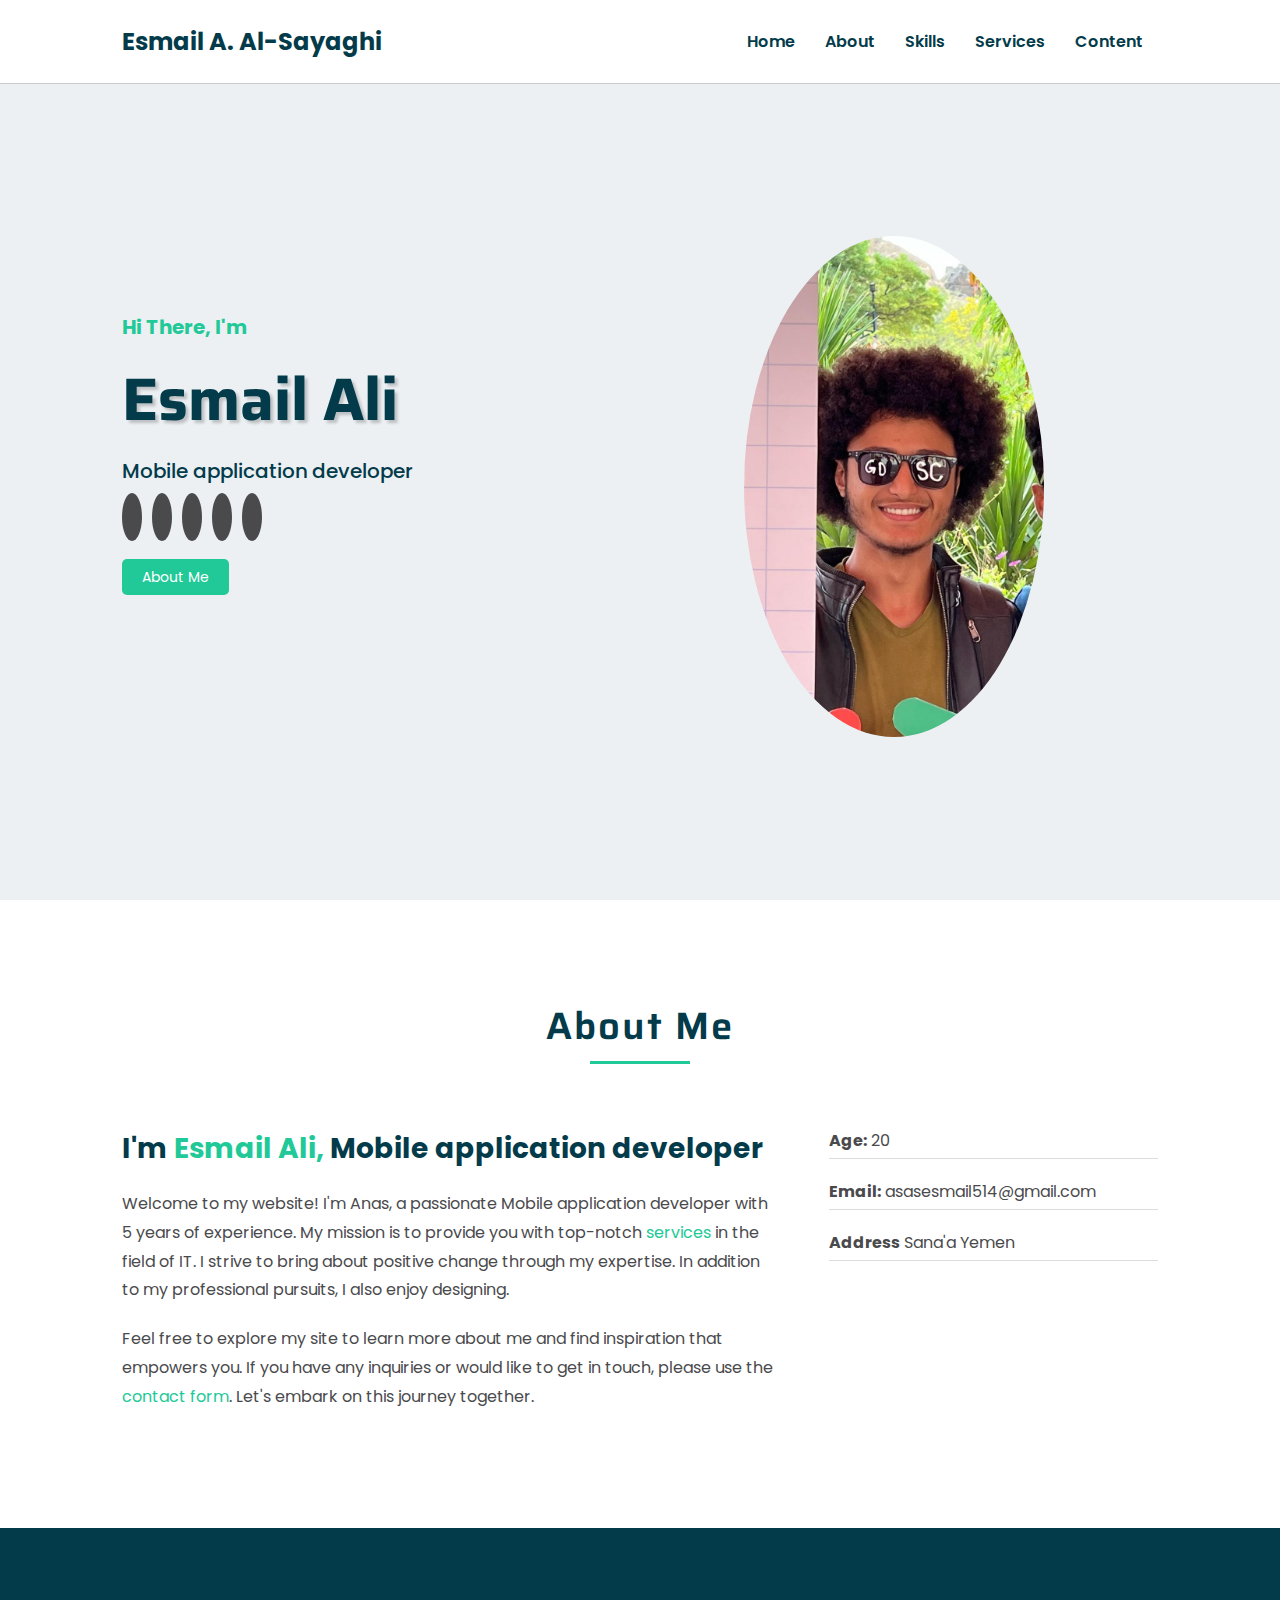
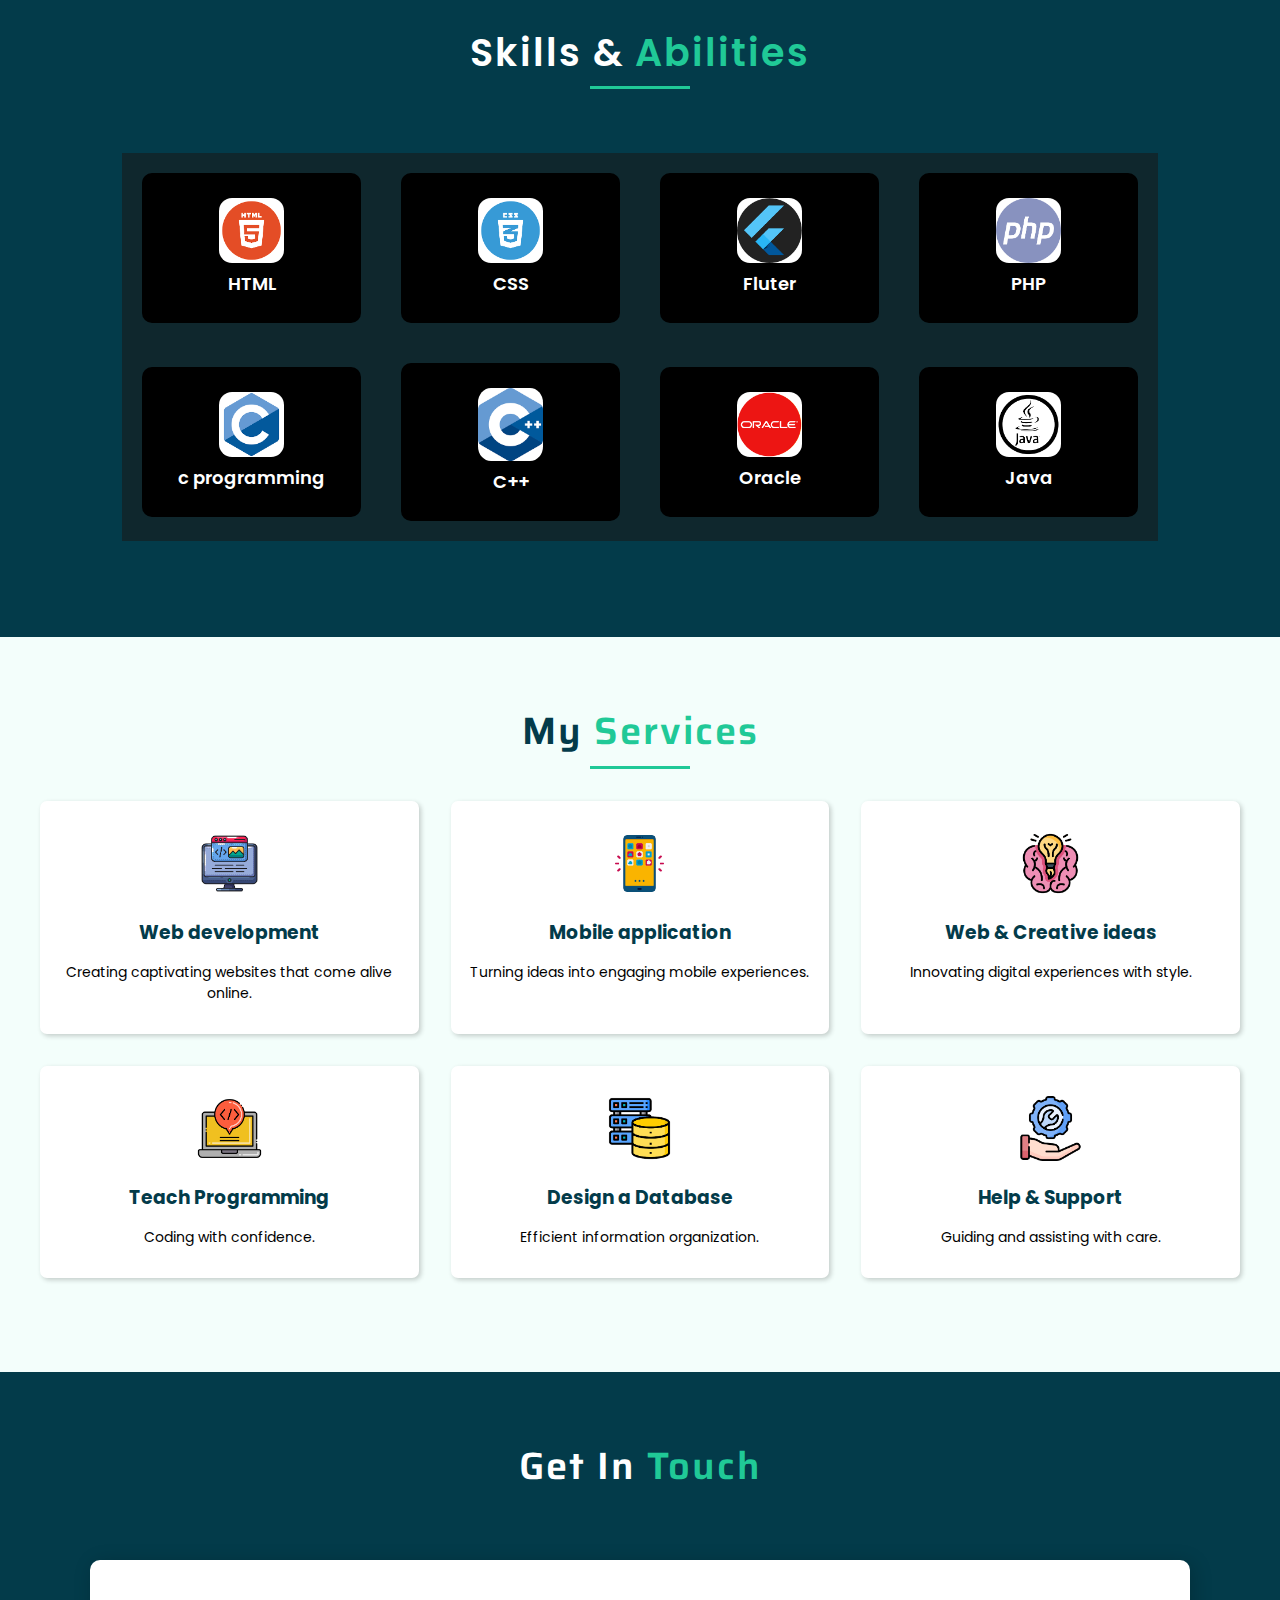
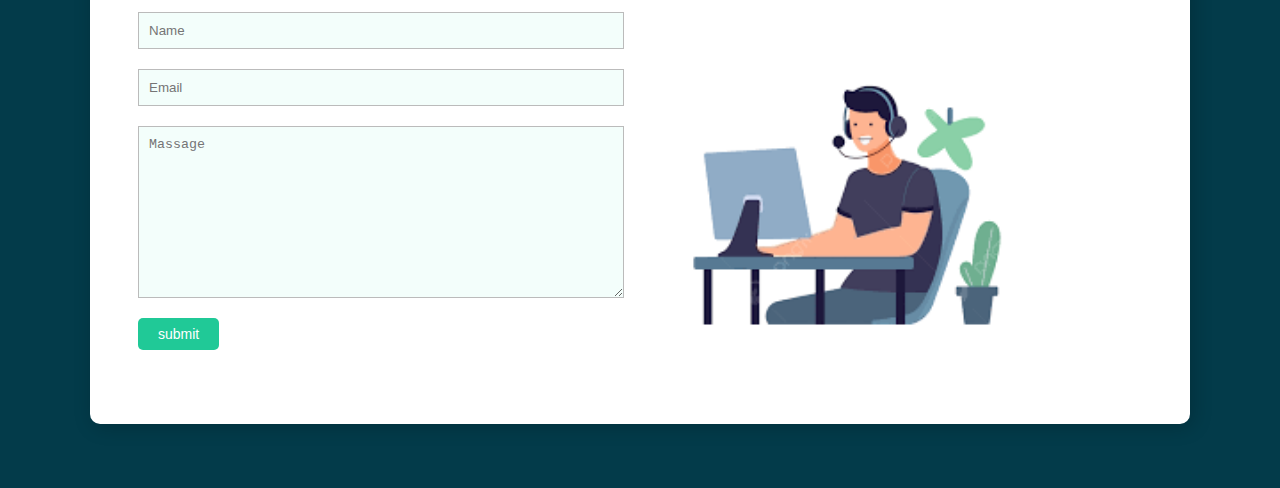
==== index.html @ cde352ef "all files added" ====
<!DOCTYPE html>
<html lang="en">
<head>
    <meta charset="UTF-8">
    <meta name="viewport" content="width=device-width, initial-scale=1.0">
    <title>Anas Rauf</title>
    <link rel="stylesheet" href="https://cdnjs.cloudflare.com/ajax/libs/font-awesome/6.4.2/css/all.min.css" integrity="sha512-z3gLpd7yknf1YoNbCzqRKc4qyor8gaKU1qmn+CShxbuBusANI9QpRohGBreCFkKxLhei6S9CQXFEbbKuqLg0DA==" crossorigin="anonymous" referrerpolicy="no-referrer" />
    <link rel="stylesheet" href="CSS/style.css">
</head>
<body>
    <header class="home">
        

        <div class="navbar">
            <nav>
                <a href="#home" class="logo">Esmail A. Al-Sayaghi</a>
                <ul>
                    <li><a href="index.html">Home</a></li>
                    <li><a href="aboutme.html">About</a></li>
                    <li><a href="skills.html">Skills</a></li>
                    <li><a href="services.html">Services</a></li>
                    <li><a href="Content.html">Content</a></li>
                </ul>
            </nav>
        </div>
        


        <div class="content">
            <div class="text">
                <p><span class="stext">Hi There, I'm</span></p>
                <h1>Esmail Ali</h1>
                <p class="job">Mobile application developer</p>
                <div class="social">
                    <a href="#" target="_blank"><i class="fa-brands fa-facebook"></i></a>
                    <a href="https://www.instagram.com/esmail_sayaghi?igsh=MXd4aXR5Yzc2dW90aw==" target="_blank"><i class="fa-brands fa-instagram"></i></a>
                    <a href="#" target="_blank"><i class="fa-brands fa-twitter"></i></i></a>
                    <a href="https://www.linkedin.com/in/esmail-ali-726659254?utm_source=share&utm_campaign=share_via&utm_content=profile&utm_medium=android_app" target="_blank"><i class="fa-brands fa-linkedin"></i></a>
                    <a href="https://github.com/Esmail514" target="_blank"><i class="fa-brands fa-github"></i></a>
                </div>
                <a href="aboutme.html" class="aboutme">About Me <i class="fa-solid fa-circle-arrow-down"></i></a>
            </div>
            

            <div>
                <img src="IMG/Esmail.jpg" alt="Photo">
            </div>
        </div>
    






        <div>
            <section class="about">
                <div class="container">
                    <h2>About Me</h2>
                    <hr>
    
                    <div class="aboutcontent">
                        <div class="col1">
                            <h3>I'm <span class="myname">Esmail Ali,</span> Mobile application developer </h3>
                            <p>Welcome to my website! I'm Anas, a passionate Mobile application developer with 5 years of experience.
                                 My mission is to provide you with top-notch <a href="services.html" style="color: #20c997;">services</a> in the field of IT. I strive to bring about positive
                                  change through my expertise. In addition to my professional pursuits, I also enjoy designing. 
                            </p>
                            <p>
                                Feel free to explore my site to learn more about me and find inspiration that empowers you. 
                                If you have any inquiries or would like to get in touch, please use the <a href="Content.html" style="color: #20c997;">contact form</a>. Let's embark on this journey together.
                            </p>
                        </div>
                        <div class="col2">
                            <p><b>Age:</b> 20</p>
                            <p><b>Email:</b> <a href="asasesmail514@gmail.com" style="color: #4a4a4d;">asasesmail514@gmail.com</a></p>
                            <p><b>Address</b> <a href="https://maps.app.goo.gl/3mk9GAwn89pQxXhNA" style="color: #4a4a4d;""> Sana'a Yemen</a></p>
                        </div>
                    </div>
    
                </div>
            </section>
        </div>
    
    
    
    
        <section class="skills">
            <div class="container">
                <h2><i class="fa-solid fa-laptop-code"></i> Skills & <span class="abi">Abilities</span></h2>
                <hr>
                <div class="skilscontent">
                    <div class="row">
                        <div class="item">
                            <img src="IMG/images.png" alt="HTML">
                            <p>HTML</p>
                        </div>
    
                        <div class="item">
                            <img src="IMG/css.png" alt="CSS">
                            <p>CSS</p>
                        </div>
    
                        <div class="item">
                            <img src="IMG/fluter.png" alt="Fluter">
                            <p>Fluter</p>
                        </div>
    
                        <div class="item">
                            <img src="IMG/php.png" alt="PHP">
                            <p>PHP</p>
                        </div>
    
                        <div class="item">
                            <img src="IMG/c.png" alt="c programming">
                            <p>c programming</p>
                        </div>
    
                        <div class="item">
                            <img src="IMG/c++.png" alt="C++">
                            <p>C++</p>
                        </div>
    
                        <div class="item">
                            <img src="IMG/oracle2.png" alt="Oracle">
                            <p>Oracle</p>
                        </div>
                        
                        <div class="item">
                            <img src="IMG/java.png" alt="Java">
                            <p>Java</p>
                        </div>
    
    
                    </div>
                </div>
            </div>
        </section>
    
    
        <section class="serveses">
            <div class="contener">
                <h2><i class="fa-solid fa-list-check"></i> <span class="my">My</span> <span class="servicesco">Services</span></h2>
                <hr>
                <div class="row">
                    <div class="item">
                        <img src="IMG/2.png" alt="">
                        <h3>Web development</h3>
                        <p>Creating captivating websites that come alive online.</p>
                    </div>
                    <div class="item">
                        <img src="IMG/mobile app (6).png" alt="">
                        <h3>Mobile application</h3>
                        <p>Turning ideas into engaging mobile experiences.</p>
                    </div>
                    <div class="item">
                        <img src="IMG/createive555.png" alt="">
                        <h3>Web & Creative ideas</h3>
                        <p>Innovating digital experiences with style.</p>
                    </div>
                    <div class="item">
                        <img src="IMG/4.png" alt="">
                        <h3>Teach Programming</h3>
                        <p>Coding with confidence.</p>
                    </div>
                    <div class="item">
                        <img src="IMG/download (1).png" alt="">
                        <h3>Design a Database</h3>
                        <p>Efficient information organization.</p>
                    </div>
                    <div class="item">
                        <img src="IMG/download (4).png" alt="">
                        <h3>Help & Support</h3>
                        <p>Guiding and assisting with care.</p>
                    </div>
                </div>
            </div>
        </section>
    
    
    
    
    
    
    
    
    
        <section class="contact">
            <div class="contener">
                <h2 class="why">
                    <i class="fa-solid fa-headset"></i> <span class="getin">Get In</span> <span class="touch"> Touch</span>
                </h2>
                
            </div>
    
            <div class="row">
                <!-- <img src="IMG/images (1).png" alt="Get in touch"> -->
                
                <form>
                    <input type="text" name="Name" id="Name" placeholder="Name" required>
                    <input type="email" name="Email" id="Email" placeholder="Email" required>
                    <textarea name="Massage" id="Massage" cols="30" rows="10" placeholder="Massage"></textarea>
                    <button type="submit">submit</button>
                </form>
    
                <img src="IMG/theone.png" alt="Get in touch">
        </section>
    </header>
</body>
</html>
---- CSS/style.css ----
@import url('https://fonts.googleapis.com/css2?family=Poppins:wght@300;400;500;600;700&family=Saira:wght@700&display=swap');
/*  fonts 1.Poppins 2.Saira
font size 300-400-500-600-700 */


:root {
    --primary-color: #033b4a;
    --secondary-color: #20c997;
    --gray: #4a4a4d;
    --bg-primary: #ecf0f3;
}
/* four main colors for our website */
 
*{
    margin: 0;
    padding: 0;
    box-sizing: border-box;
}
/* as a start we should put this features */


body{
    font-family: 'Poppins', sans-serif;
}
/* the main fount for our website is poppins */

h1 ,h2 {
    font-family: 'Saira', sans-serif;
}
/* all h1 and h2 in Saira font */

ul{
    list-style: none;
}
/* to remove the balls that comes with the list */

a{
    text-decoration: none;
}
/* to delete the underline that come with the links */

/* header */
    /* NAVBAR */
header{
    background-color: var(--bg-primary);
    height: 100vh;
}
/* give full size  */
header .navbar{
    background-color: white;
    border-bottom: 1px solid #ccc;
    position: fixed;
    width: 100%;  
}
/* edit the nav bar
make the background color white and add a border bottom to يفصل between the ...
position fixed and width 100 to full the page */

header .navbar nav {
    display: flex;
    justify-content: space-between;
    align-items: center;
    max-width: 1100px;
    margin: auto;
    padding: 1.5rem 2rem;
    /* background-color: red; */
}
/* now we order the elements by make them flex and add between anas rauf and other nav elements a space
and then we center them and add a max width to make the shape looks good
1 rem = 20px and its better to use rem instead of px in some cases */
header .navbar nav ul{
    display: flex;
    /* justify-content: center; */
    /* align-items: center; */
}
/* make the nav element display flex */
header .navbar nav ul a{
    margin: 0 15px;
    color: var(--primary-color);
    font-weight: 600;
    transition: all 0.01s ease-in;
}

header .navbar nav ul a:hover{
    border-bottom: solid black 3px;
    transform: scale(1.5);
    color: var(--secondary-color);
    transform: scale(0.7) ;
}
header .navbar nav ul a:hover{
    font-weight: 700;
}
/* features for a and add hover for them */
.logo{
    color: var(--primary-color);
    font-size: 24px;
    font-weight: 700;
    animation-name: ff;
    animation-duration:3s ;
}
@keyframes ff{
    from{
        color: var(--secondary-color);
        font-weight: 600;
        font-size: 20px;
    }
    to{
        color: var(--primary-color);
        font-weight: 700;
        font-size: 28px;
    }
}
/* logo=anas anam 
add features to anas anam */
    /* done with navbar */

header .content{
    display: grid;
    grid-template-columns: 1.5fr 1fr;
    max-width: 1100px;
    margin: auto;
    height: 100%;
    align-items: center;
    padding: 5rem 2rem 0;
    /* background-color: red; */
}
header .content img{
    max-width: 300px;
    border-radius: 50%;
    transition: all 0.3s ease-in-out;
}

header .content img:hover{
    transform: scale(1.07);
}

.stext{
    color: var(--secondary-color);
    animation-name: ss;
    animation-duration:5s ;
}
@keyframes ss{
    from{
        color: var(--primary-color);
    }
    to{
        color: var(--secondary-color);
    }
}



.content p span{
    font-weight: 700;
    font-size: 20px;
}
.content h1 {
    font-size: 60px;
    color: var(--primary-color);
    text-shadow: 3px 3px 3px rgba(0, 0, 0, 0.2);
    margin-top: 10px;
    animation-name: hh;
    animation-duration:5s ;
}
@keyframes hh{
    from{
        color: var(--secondary-color);
    }
    to{
        color: var(--primary-color);
    }
}


.job{
    font-size: 20px;
    color: var(--primary-color);
    margin: 10px 0;
    font-weight: 500;
    animation-name: hh;
    animation-duration:5s ;
}
@keyframes hh{
    from{
        color: var(--secondary-color);
    }
    to{
        color: var(--primary-color);
    }
}

.social{
    margin: 1rem 0 2rem;
}
.social a i{
    font-size: 20px;
    padding: 10px;
    margin-right: 10px;
    background-color: var(--gray);
    color: white;
    border-radius: 50%;
    transition: all 0.3s ease;
    animation-name: dd;
    animation-duration:5s ;
}
@keyframes dd{
    from{
        color: var(--primary-color);
    }
    to{
        color: white;
    }
}


.social a i:hover{
    transform: scale(1.5);
    
    color: var(--gray);
    background-color: white;
}
.aboutme , button , .back{
    background-color: var(--secondary-color);
    color: white;
    padding: 8px 20px;
    font-size: 14px;
    border-radius: 5px;
}
.aboutme{

    animation-name: dd;
    animation-duration:5s ;
}
@keyframes dd{
    from{
        background-color: var(--primary-color);
    }
    to{
        background-color: var(--secondary-color);
    }
}


.aboutme:hover , button:hover , .back:hover{
    transition: all 0.3s ease;
    color: black;
    background-color: #15a076;
}
.text{
    margin-bottom: 5rem;
}
/* header */

.myname{
    color: var(--secondary-color);
}

.container{
    max-width: 1100px;
    margin: auto;
    padding: 0 2rem;
    /* background-color: red; */
}


.about , .skills {
    padding: 6rem 0 ;
}

.about h2 , .skills h2 , .serveses h2 {
    text-align: center;
    font-size: 38px;
    color: var(--primary-color);
    font-weight: 600;
    letter-spacing: 2px;
}
.about hr , .skills hr , .serveses hr{
    width: 100px;
    height: 3px;
    border: none;
    background: var(--secondary-color);
    margin: 5px auto 0;
}

.aboutcontent{
    margin-top: 4rem;
    display: grid;
    grid-template-columns: 2fr 1fr;
    column-gap: 3rem;
}

.col1 h3{
    font-size: 28px;
    color: var(--primary-color);
    margin-bottom: 20px;
}

.col1 p{
    color: var(--gray);
    margin-bottom: 20px;
    line-height: 1.8;
}
.col2 p{
    color: var(--gray);
    margin-bottom: 20px;
    border-bottom: 1px solid #ddd;
    padding-bottom: 5px;
}

.abi{
    color: var(--secondary-color);
}





.skills h2{
    color: white;
    font-family: 'Poppins', sans-serif;
}


.skills , .contact{
    background-color: var(--primary-color);
}

.skills .row img {
    max-width: 65px;
    border-radius: 20%;
}

.skilscontent{
    margin-top:4rem;
    background-color: #0f272d;
}
.skilscontent .row{
    display: grid;
    grid-template-columns: repeat(4 , 1fr);
    align-items: center;
    text-align: center;
}
.skilscontent .item{
    color: white;
    background-color: black;
    margin: 20px;
    padding: 1.6rem;
    border-radius: 10px;
    font-size: 18px;
    font-weight: 600;
    transition: 0.5s;
    animation-name: bb;
    animation-duration:5s ;
}
@keyframes bb{
    from{
        background-color: var(--secondary-color);
    }
    to{
        background-color: rgb(0, 0, 0);
    }
}






.skilscontent .item:hover{
    box-shadow: 8px 8px 8px rgb(139, 138, 138);
}

.servicesco{
    color: var(--secondary-color);
}

.serveses{
    background-color: #00f4ab0c;
}


.serveses .row {
    display: grid;
    grid-template-columns: repeat(3 , 1fr);
    margin-top: 2rem;
    text-align: center;
    column-gap: 2rem;
    row-gap: 2rem;
    margin-bottom: 30px;
}

.serveses .item{
    background-color: white;
    padding: 30px 15px;
    box-shadow: 2px 2px 5px rgba(0, 0, 0, 0.2);
    border-radius: 7px; 
    transition: all 0.5 ease; 
    animation-name: anas;
    animation-duration:5s ;
}
@keyframes anas{
    from{
        background-color: var(--primary-color);
    }
    to{
        background-color: white;
    }
}




.serveses .item:hover{
    transform: scale(1.05);
}

.serveses img{
    max-width: 65px;
}

.serveses .contener{
    margin: 0 40px;
}

.serveses{
    padding: 4rem 0 ;
}  

.serveses h3{
    margin: 15px 0;
    color: var(--primary-color);
}

.serveses p {
    font-size: 14px;
}



.touch{
    color: var(--secondary-color);
}

.getin{
    color: white;
}



.contact .row{
    
    display: grid;
    grid-template-columns: repeat(2 , 1fr);
    background: white;
    box-shadow: 3px 3px 20px rgba(0, 0, 0, 0.2);
    padding: 2rem 3rem;
    border-radius: 10px;
    column-gap: 2rem;
    width: 1100px;
    margin: auto;
    margin-top: 4rem;
   
}

.contact{
    padding: 4rem 0;
}

.contact input , textarea{
    display: block;
    width: 100%;
    margin: 20px 0;
    padding: 10px;
    background-color: #00f4ab0c;
    border: 1px solid #bbb;
}

button{
    border: none;
    
}
.contact img{
    width: 400px;
}

.fa-solid fa-headset{
color: white;
}

.why{
    text-align: center;
    font-size: 38px;
    color: var(--primary-color);
    font-weight: 600;
    letter-spacing: 2px;
}

.back{
    position: absolute;
    margin-left: 1420px;
    margin-bottom: 0px;  
}
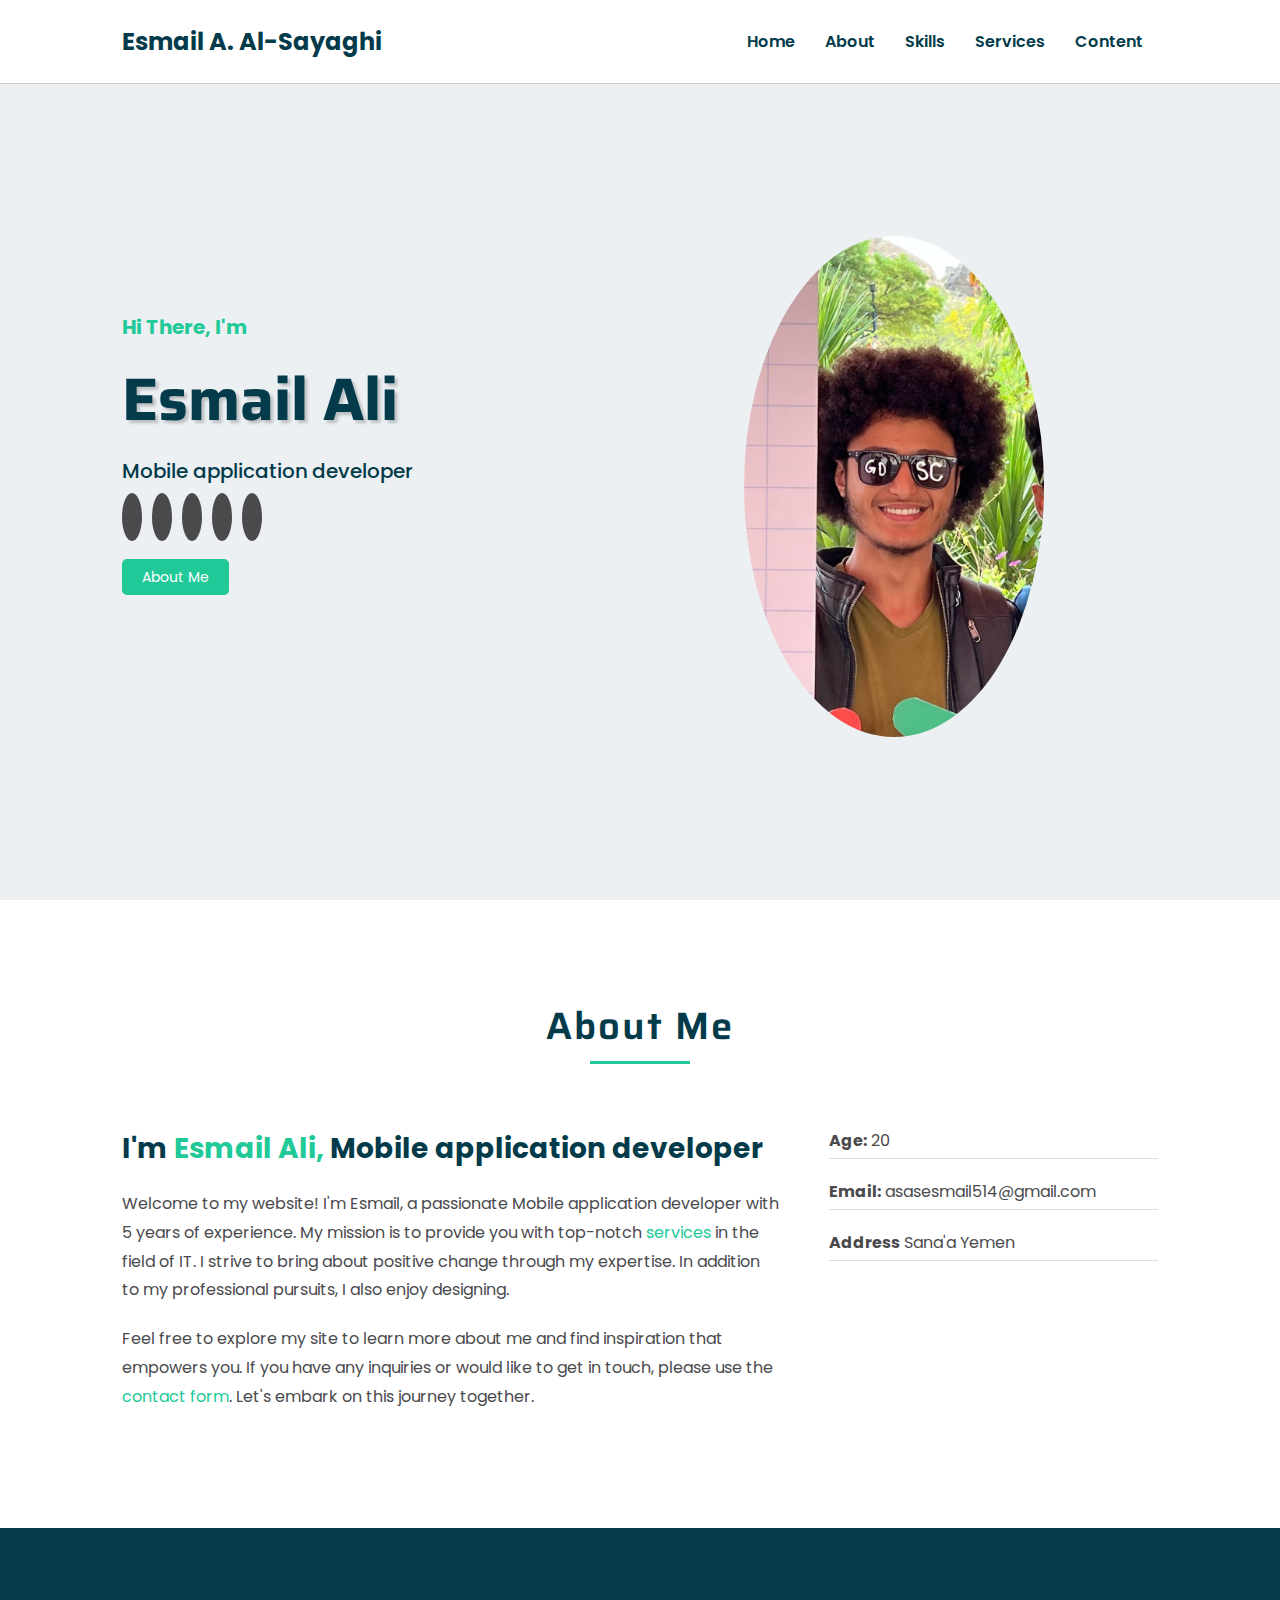
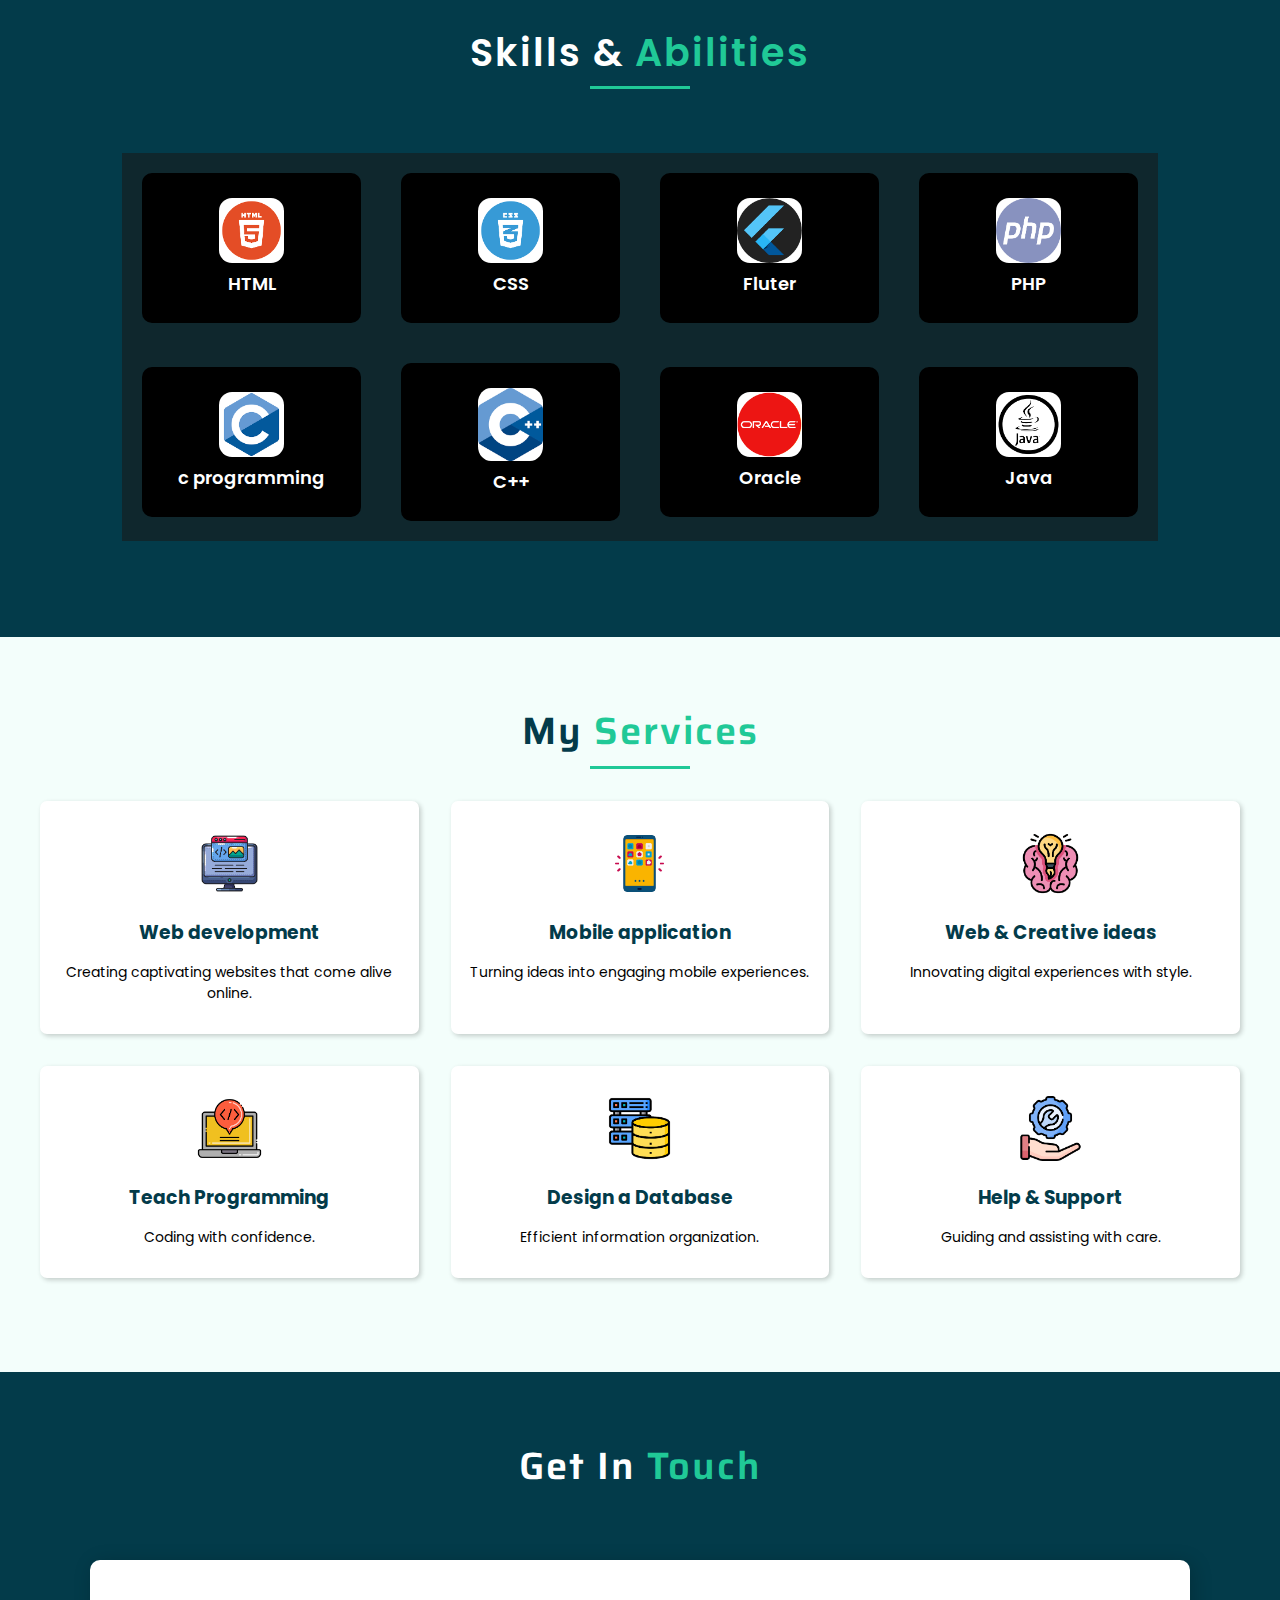
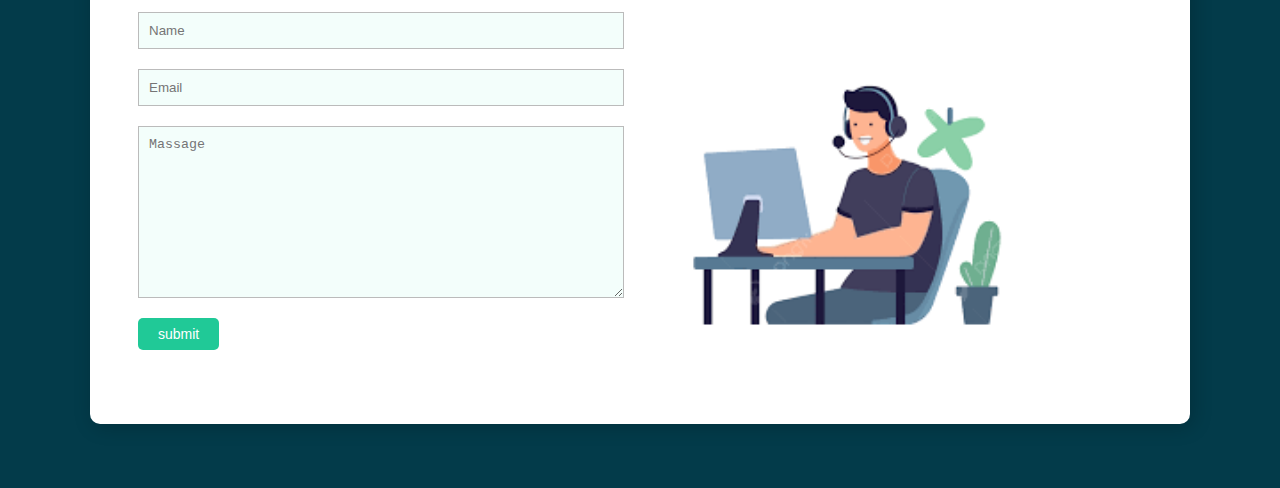
==== commit f1606d69: "Name modified" ====
--- a/index.html
+++ b/index.html
@@ -3,7 +3,7 @@
 <head>
     <meta charset="UTF-8">
     <meta name="viewport" content="width=device-width, initial-scale=1.0">
-    <title>Anas Rauf</title>
+    <title>Esmail Ali</title>
     <link rel="stylesheet" href="https://cdnjs.cloudflare.com/ajax/libs/font-awesome/6.4.2/css/all.min.css" integrity="sha512-z3gLpd7yknf1YoNbCzqRKc4qyor8gaKU1qmn+CShxbuBusANI9QpRohGBreCFkKxLhei6S9CQXFEbbKuqLg0DA==" crossorigin="anonymous" referrerpolicy="no-referrer" />
     <link rel="stylesheet" href="CSS/style.css">
 </head>
@@ -62,7 +62,7 @@
                     <div class="aboutcontent">
                         <div class="col1">
                             <h3>I'm <span class="myname">Esmail Ali,</span> Mobile application developer </h3>
-                            <p>Welcome to my website! I'm Anas, a passionate Mobile application developer with 5 years of experience.
+                            <p>Welcome to my website! I'm Esmail, a passionate Mobile application developer with 5 years of experience.
                                  My mission is to provide you with top-notch <a href="services.html" style="color: #20c997;">services</a> in the field of IT. I strive to bring about positive
                                   change through my expertise. In addition to my professional pursuits, I also enjoy designing. 
                             </p>
